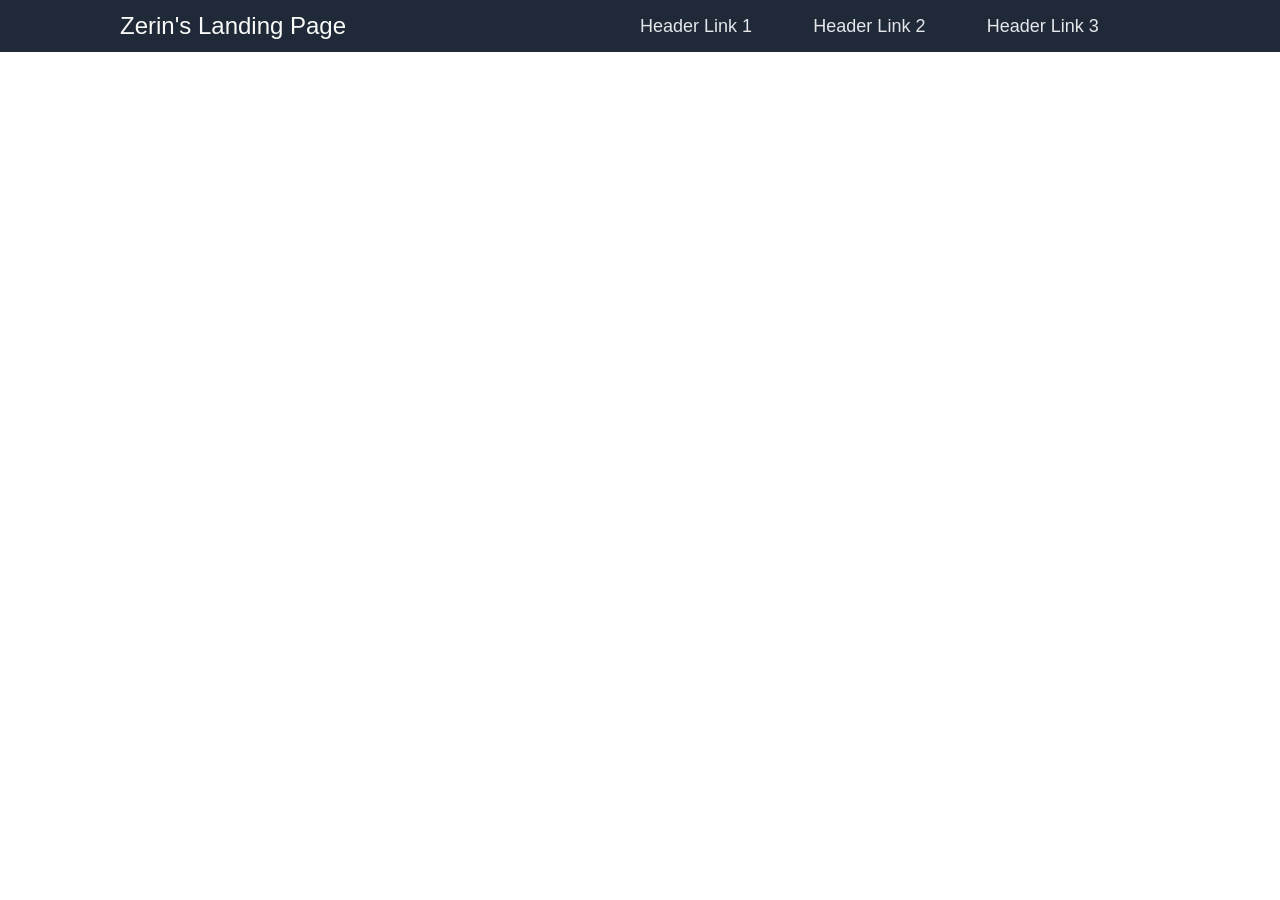
==== landing-page/index.html @ 39b99a51 "Created Hero section" ====
<!DOCTYPE html>
<html lang="en">
  <head>
    <meta charset="UTF-8">
    <meta name="viewport" content="width=device-width, initial-scale=1">
    <link rel="stylesheet" href="style.css">
    <title>Zerin's Landing Page</title>
  </head>
  <body>
    <div class="hero-container">
        <div class="header-logo">Zerin's Landing Page</div>
        <div class="header-links">
            <div class="header-link-1">Header Link 1</div>
            <div class="header-link-2">Header Link 2</div>
            <div class="header-link-3">Header Link 3</div>
        </div>
    </div>
  </body>
</html>
---- landing-page/style.css ----
body {
    font-family: "Roboto", sans-serif;
    padding: 0;
    margin: 0;
}

.hero-container {
    display: flex;
    background-color: #1F2937;
    padding: 12px 120px;
    align-items: center;
}

.hero-container div {
    flex: 1;
}

.header-logo {
    font-size: 24px;
    color: #F9FAF8;
}

.header-links {
    font-size: 18px;
    color: #E5E7EB;
    display: flex;
    justify-content: space-between;
}
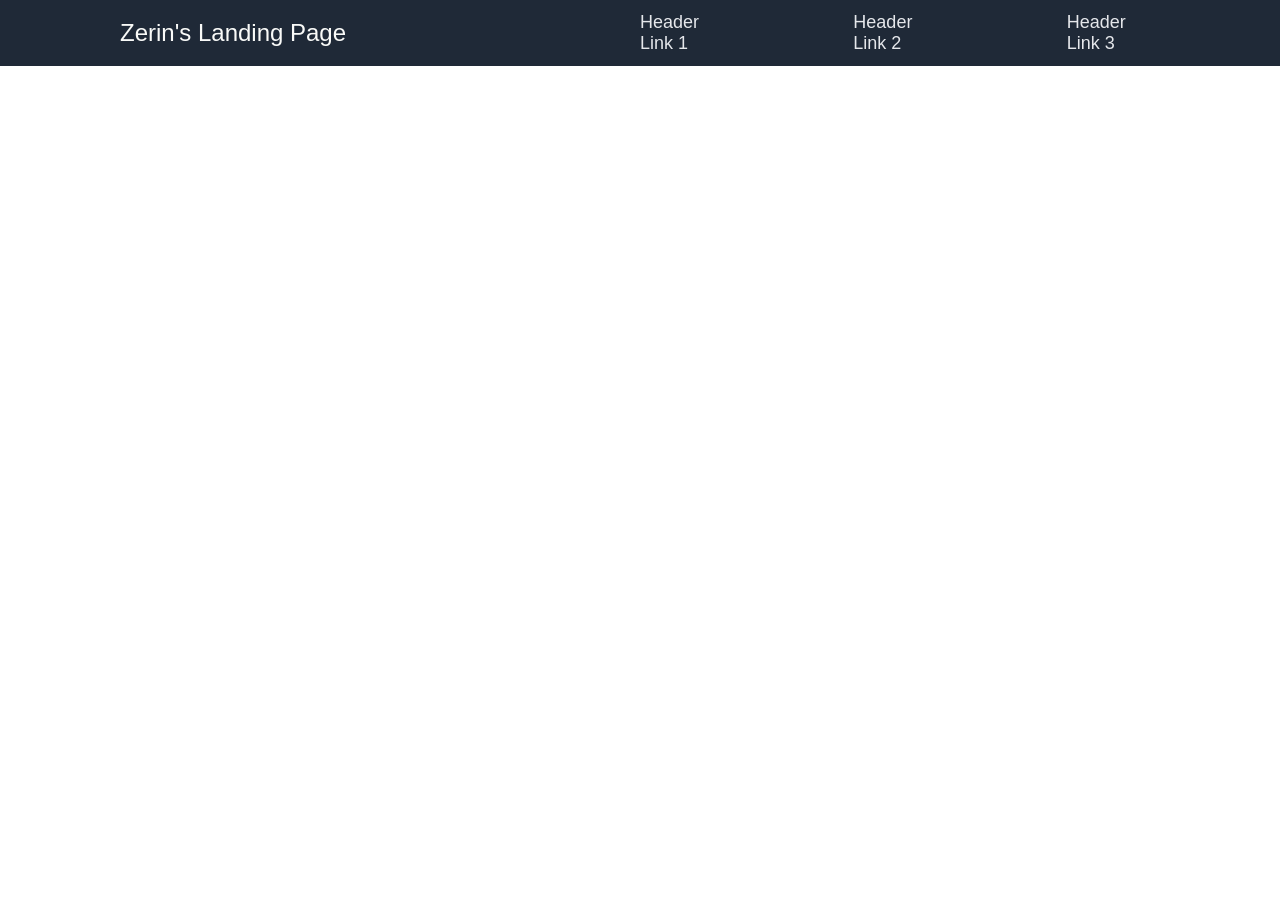
==== commit 6378034b: "Updated hero to look closer to intended result" ====
--- a/landing-page/index.html
+++ b/landing-page/index.html
@@ -8,8 +8,8 @@
   </head>
   <body>
     <div class="hero-container">
-        <div class="header-logo">Zerin's Landing Page</div>
-        <div class="header-links">
+        <div class="hero-container-item header-logo">Zerin's Landing Page</div>
+        <div class="hero-container-item header-links">
             <div class="header-link-1">Header Link 1</div>
             <div class="header-link-2">Header Link 2</div>
             <div class="header-link-3">Header Link 3</div>
--- a/landing-page/style.css
+++ b/landing-page/style.css
@@ -11,7 +11,7 @@
     align-items: center;
 }
 
-.hero-container div {
+.hero-container-item {
     flex: 1;
 }
 
@@ -24,6 +24,7 @@
     font-size: 18px;
     color: #E5E7EB;
     display: flex;
-    justify-content: space-between;
+    justify-content: end;
+    gap: 120px;
 }
 
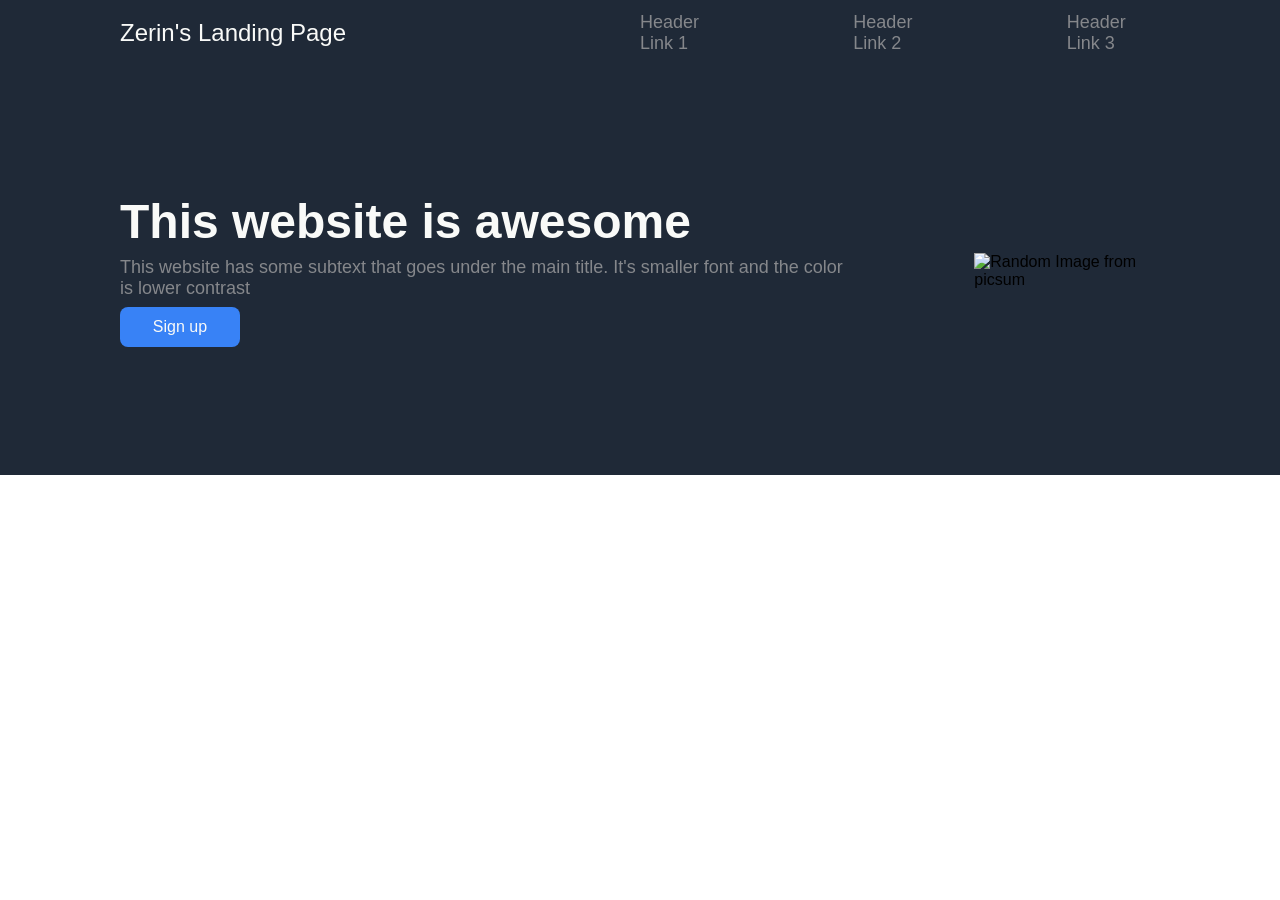
==== commit 6d0081dc: "Add the main course" ====
--- a/landing-page/index.html
+++ b/landing-page/index.html
@@ -15,5 +15,17 @@
             <div class="header-link-3">Header Link 3</div>
         </div>
     </div>
+    <div class="main-course">
+        <div class="main-course-item">
+            <div class="hero-main-text">This website is awesome</div>
+            <div class="main-course-item hero-secondary-text">
+                This website has some subtext that goes under the main title. It's smaller font and the color is lower contrast
+            </div>
+            <div class="button">Sign up</div>
+        </div>
+        <div class="main-course-item">
+            <img src="https://picsum.photos/seed/asdf/680/453.webp" alt="Random Image from picsum" class="hero-image">
+        </div>
+    </div>
   </body>
 </html>
--- a/landing-page/style.css
+++ b/landing-page/style.css
@@ -22,9 +22,44 @@
 
 .header-links {
     font-size: 18px;
-    color: #E5E7EB;
+    color: #85878B;
     display: flex;
     justify-content: end;
     gap: 120px;
 }
 
+.hero-secondary-text {
+    font-size: 18px;
+    color: #85878B;
+    margin: 8px 0px;
+}
+
+.main-course {
+    background-color: #1F2937;
+    padding: 120px 120px;
+    display: flex;
+    align-items: center;
+    gap: 120px
+}
+
+.hero-main-text {
+    font-size: 48px;
+    color: #F9FAF8;
+    font-weight: 900;
+    margin: 8px 0px;
+}
+
+.button {
+    background-color: #3882F6;
+    height: 40px;
+    width: 120px;
+    display: flex;
+    justify-content: center;
+    align-items: center;
+    color: #F9FAF8;
+    border-radius: 8px;
+    margin: 8px 0px;
+}
+
+
+
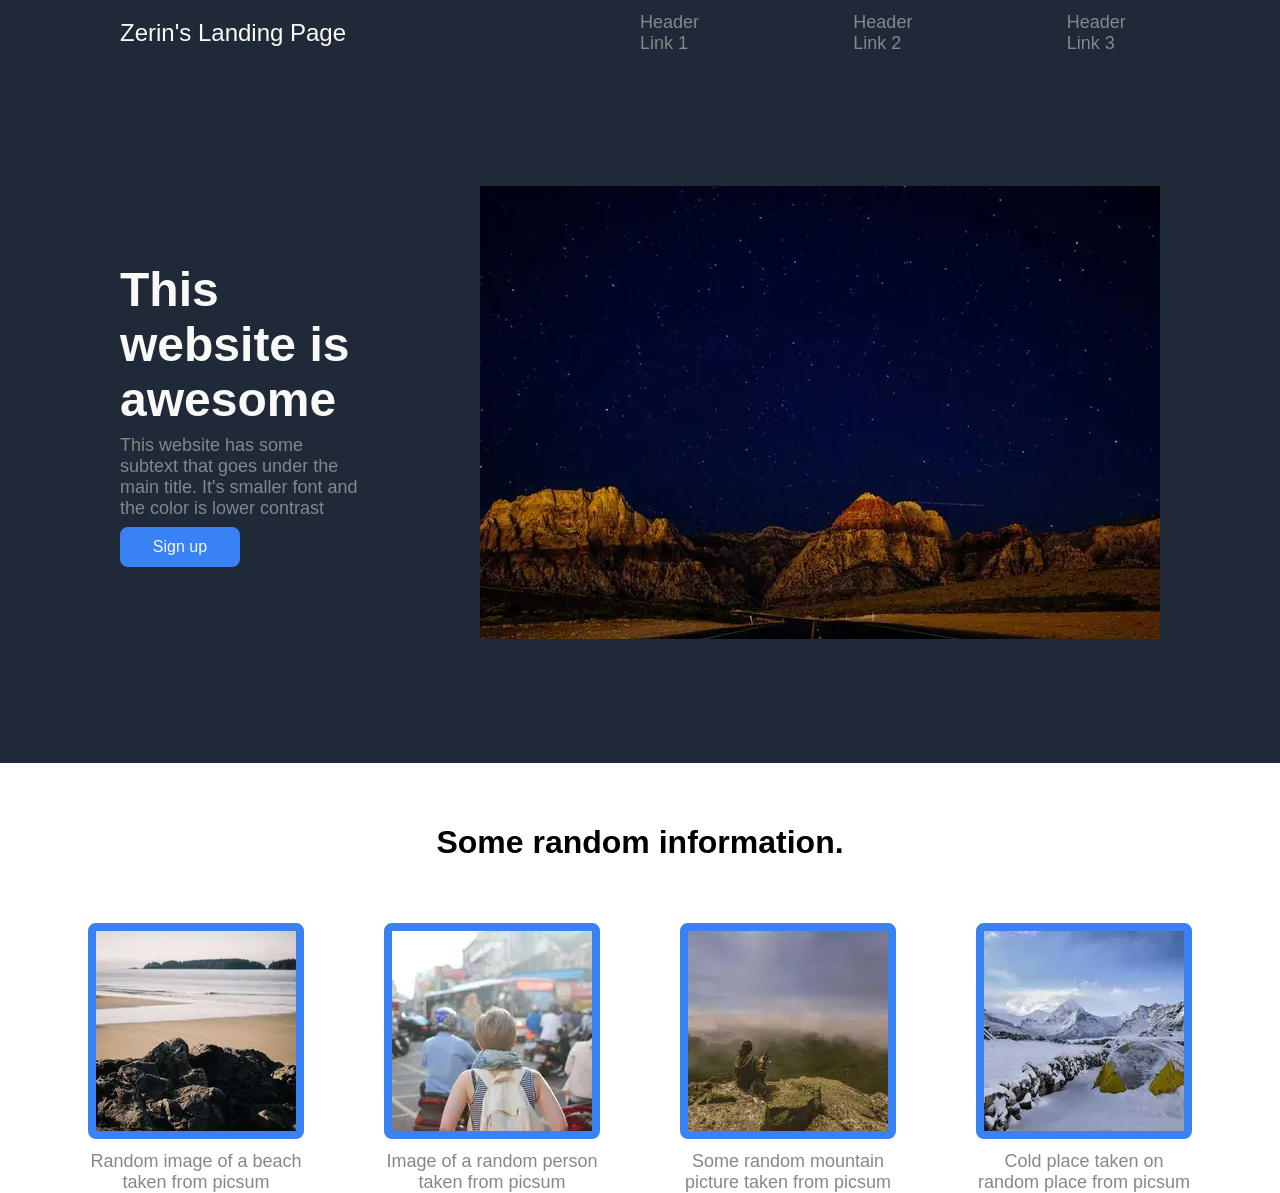
==== commit 876d0bc7: "Add dessert section" ====
--- a/landing-page/index.html
+++ b/landing-page/index.html
@@ -15,7 +15,7 @@
             <div class="header-link-3">Header Link 3</div>
         </div>
     </div>
-    <div class="main-course">
+    <div class="main-course-container">
         <div class="main-course-item">
             <div class="hero-main-text">This website is awesome</div>
             <div class="main-course-item hero-secondary-text">
@@ -24,8 +24,31 @@
             <div class="button">Sign up</div>
         </div>
         <div class="main-course-item">
-            <img src="https://picsum.photos/seed/asdf/680/453.webp" alt="Random Image from picsum" class="hero-image">
+            <img src="./images/awesome-image.webp" alt="Random Image from picsum" class="hero-image">
         </div>
+    </div>
+    <div class="dessert-container">
+      <div class="dessert-info-text">
+        <h1>Some random information.</h1>
+      </div>
+      <div class="dessert-info-images">
+        <div class="dessert-info-image">
+          <img src="./images/dessert-1.webp" alt="Random Image from picsum" class="dessert-image">
+          <p class="dessert-text hero-secondary-text">Random image of a beach taken from picsum</p>
+        </div>
+        <div class="dessert-info-image">
+          <img src="./images/dessert-2.webp" alt="Random Image from picsum" class="dessert-image">
+          <p class="dessert-text hero-secondary-text">Image of a random person taken from picsum</p>
+        </div>
+        <div class="dessert-info-image">
+          <img src="./images/dessert-3.webp" alt="Random Image from picsum" class="dessert-image">
+          <p class="dessert-text hero-secondary-text">Some random mountain picture taken from picsum</p>
+        </div>
+        <div class="dessert-info-image">
+          <img src="./images/dessert-4.webp" alt="Random Image from picsum" class="dessert-image">
+          <p class="dessert-text hero-secondary-text">Cold place taken on random place from picsum</p>
+        </div>
+      </div>
     </div>
   </body>
 </html>
--- a/landing-page/style.css
+++ b/landing-page/style.css
@@ -34,7 +34,7 @@
     margin: 8px 0px;
 }
 
-.main-course {
+.main-course-container {
     background-color: #1F2937;
     padding: 120px 120px;
     display: flex;
@@ -61,5 +61,29 @@
     margin: 8px 0px;
 }
 
+.dessert-info-text {
+    display: flex;
+    justify-content: center;
+    margin: 40px 0px;
+}
 
+.dessert-info-images {
+    display: flex;
+    justify-content: center;
+    gap: 80px;
+}
 
+.dessert-info-image {
+    height: 216px;
+    width: 216px;
+}
+
+.dessert-image {
+    border-radius: 8px;
+    border: solid #3882F6 8px;
+}
+
+.dessert-text {
+    text-align: center;
+}
+
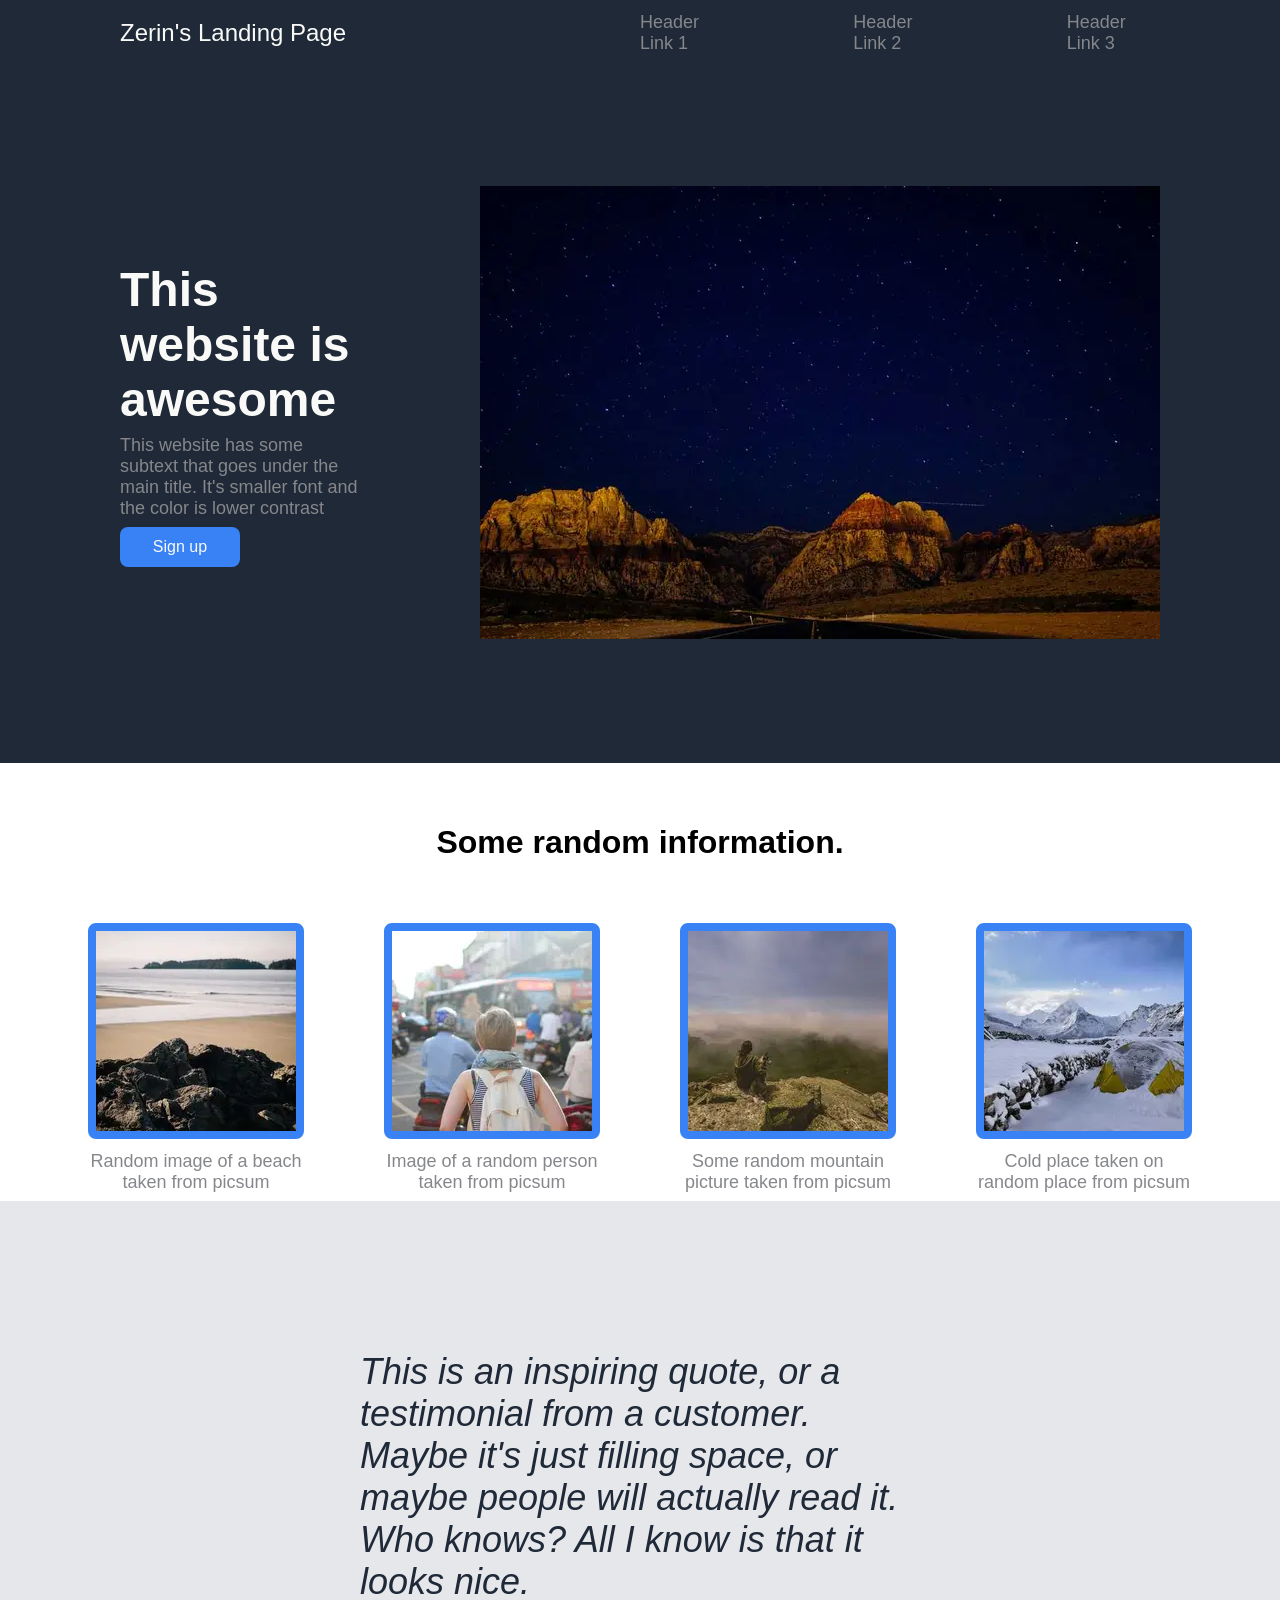
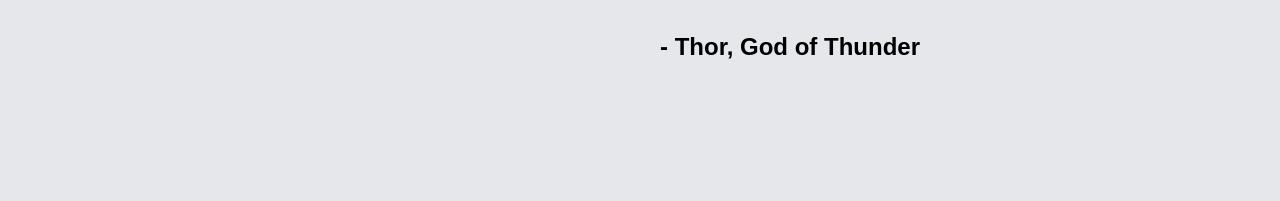
==== commit 061af9d6: "Add quote section" ====
--- a/landing-page/index.html
+++ b/landing-page/index.html
@@ -50,5 +50,13 @@
         </div>
       </div>
     </div>
+    <div class="quote-container">
+      <div>
+        <h2 class="quote-text">
+          This is an inspiring quote, or a testimonial from a customer. Maybe it's just filling space, or maybe people will actually read it. Who knows? All I know is that it looks nice.
+        </h2>
+        <h2 class="quoter">- Thor, God of Thunder</h2>
+      </div>
+    </div>
   </body>
 </html>
--- a/landing-page/style.css
+++ b/landing-page/style.css
@@ -74,7 +74,6 @@
 }
 
 .dessert-info-image {
-    height: 216px;
     width: 216px;
 }
 
@@ -87,3 +86,21 @@
     text-align: center;
 }
 
+.quote-container {
+    background-color: #E5E7EB;
+    padding: 120px 360px;
+    display: flex;
+    align-items: center;
+    gap: 120px
+}
+
+.quote-text {
+    font-size: 36px;
+    font-weight: 300; /* Light */
+    font-style: italic;
+    color: #1F2937;
+}
+
+.quoter {
+    text-align: end;
+}
